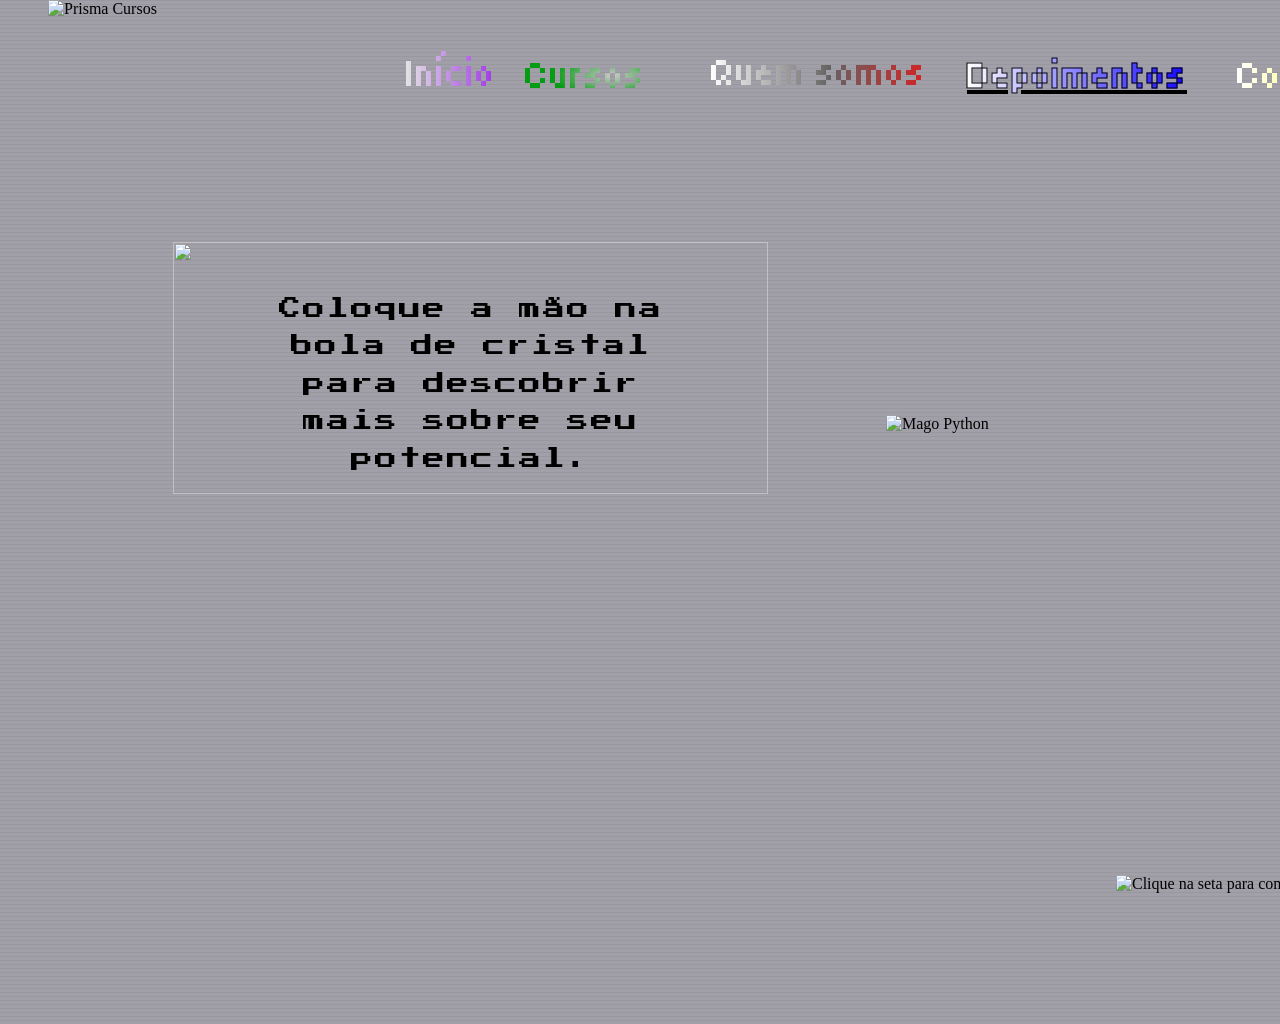
==== prisma_cursos.html @ d0d4cd52 "Add initial HTML structure for Prisma Cursos" ====
<!DOCTYPE html>
<html lang="pt-BR">
<head>
<meta charset="utf-8">
<meta name="viewport" content="width=device-width, initial-scale=1">
<title>Prisma Cursos</title>
<link rel="preconnect" href="https://fonts.googleapis.com">
<link rel="preconnect" href="https://fonts.gstatic.com" crossorigin>
<link href="https://fonts.googleapis.com/css2?family=Press+Start+2P&family=Tiny5&display=swap" rel="stylesheet">
<style>
* { -webkit-font-smoothing: antialiased; box-sizing: border-box; margin: 0; padding: 0; }
html, body { height: 100%; }
a { text-decoration: none; }

.tela-inicial-de {
  width: 100%;
  min-width: 1440px;
  min-height: 1024px;
  position: relative;
  background-image: url('img/biblioteca.png');
  background-size: cover;
  background-position: center center;
  overflow: hidden;
}

.tela-inicial-de::before {
  content: '';
  position: absolute;
  inset: 0;
  background: rgba(10, 4, 25, 0.38);
  pointer-events: none;
  z-index: 0;
}

/* ── LOGO ── */
.tela-inicial-de .logo {
  position: absolute;
  top: 0;
  left: 48px;
  width: 150px;
  height: 150px;
  object-fit: cover;
  z-index: 10;
  image-rendering: pixelated;
}

/* ── MAGO ── */
.tela-inicial-de .mago-python {
  position: absolute;
  top: calc(50% - 97px);
  right: 0;
  width: 554px;
  height: 554px;
  object-fit: cover;
  z-index: 10;
  image-rendering: pixelated;
}

/* ── BOLA DE CRISTAL ── */
.tela-inicial-de .bola-de-cristal {
  position: absolute;
  top: 531px;
  left: 89px;
  width: 459px;
  height: 459px;
  background-image: url('img/bola-cristal.png');
  background-size: cover;
  background-position: 50% 50%;
  z-index: 10;
  cursor: pointer;
  image-rendering: pixelated;
  transition: filter 0.2s;
}
.tela-inicial-de .bola-de-cristal:hover {
  filter: drop-shadow(0 0 28px #9b30ffbb);
}

/* ── BALÃO DE DIÁLOGO ── */
.tela-inicial-de .caixas-dialogo-img {
  position: absolute;
  top: 242px;
  left: 173px;
  width: 595px;
  height: 252px;
  z-index: 11;
  image-rendering: pixelated;
}

/* ── TEXTO DO BALÃO ── */
.tela-inicial-de .coloque-a-m-o-na {
  position: absolute;
  top: 291px;
  left: 225px;
  width: 492px;
  font-family: "Press Start 2P", monospace;
  font-weight: 400;
  color: #000000;
  font-size: 22px;
  text-align: center;
  letter-spacing: 2px;
  line-height: 1.7;
  z-index: 12;
}

/* ── BARRA SUPERIOR (nav) ── */
.tela-inicial-de .barra-superior {
  position: absolute;
  top: calc(50% - 462px);
  left: 406px;
  width: 996px;
  height: 50px;
  display: flex;
  align-items: center;
  z-index: 20;
}

.barra-superior span,
.barra-superior a span {
  font-family: "Tiny5", monospace;
  font-weight: 400;
  font-size: 40px;
  line-height: normal;
  letter-spacing: 0;
  cursor: pointer;
  -webkit-background-clip: text;
  background-clip: text;
  -webkit-text-fill-color: transparent;
  text-decoration: underline;
  text-decoration-color: currentColor;
  display: inline-block;
}

/* Início — purple → grey */
.nav-inicio {
  height: 48px;
  width: 111px;
  white-space: nowrap;
  background: linear-gradient(270deg, rgba(144,13,231,1) 0%, rgba(227,227,227,1) 100%);
}

/* Cursos — grey → green */
.nav-cursos {
  height: 45px;
  width: 120px;
  margin-left: 8px;
  white-space: nowrap;
  background: radial-gradient(50% 50% at 73% 50%, rgba(203,201,201,1) 0%, rgba(4,156,19,1) 100%);
}

/* Quem somos — white → grey → red */
.nav-quem {
  height: 50px;
  width: 238px;
  margin-left: 66px;
  background: linear-gradient(90deg, rgba(255,255,255,1) 0%, rgba(101,98,98,1) 50%, rgba(239,20,20,1) 100%);
}

/* Depoimentos — white → blue */
.nav-depoimentos {
  height: 45px;
  width: 220px;
  margin-left: 18px;
  white-space: nowrap;
  -webkit-text-stroke: 1px #000000;
  background: linear-gradient(90deg, rgba(255,255,255,1) 0%, rgba(19,7,255,1) 100%);
}

/* Contatos — white → yellow */
.nav-contatos {
  height: 45px;
  width: 155px;
  margin-left: 50px;
  white-space: nowrap;
  background: linear-gradient(90deg, rgba(255,255,255,1) 0%, rgba(251,255,0,1) 100%);
}

/* ── CTA — bottom right ── */
.tela-inicial-de .image {
  position: absolute;
  top: 875px;
  left: 1116px;
  width: 324px;
  height: 149px;
  object-fit: cover;
  z-index: 10;
  image-rendering: pixelated;
  cursor: pointer;
}

/* scanline */
.tela-inicial-de::after {
  content: '';
  position: absolute;
  inset: 0;
  pointer-events: none;
  z-index: 1;
  background: repeating-linear-gradient(
    0deg,
    transparent 0px,
    transparent 3px,
    rgba(0,0,0,0.05) 3px,
    rgba(0,0,0,0.05) 4px
  );
}
</style>
</head>
<body>
<div class="tela-inicial-de">

  <img class="logo" src="img/logo.png" alt="Prisma Cursos">

  <img class="mago-python" src="img/mago-python.png" alt="Mago Python">

  <a href="https://igordev-exe.github.io/QuizMago/" target="_blank" rel="noopener noreferrer">
    <div class="bola-de-cristal"></div>
  </a>

  <img class="caixas-dialogo-img" src="img/caixas-dialogo-img-2.png" alt="">

  <p class="coloque-a-m-o-na">Coloque a mão na<br>bola de cristal<br>para descobrir<br>mais sobre seu potencial.</p>

  <div class="barra-superior">
    <span class="nav-inicio">Início</span>
    <a href="#"><span class="nav-cursos">Cursos</span></a>
    <span class="nav-quem">Quem somos</span>
    <span class="nav-depoimentos">Depoimentos</span>
    <span class="nav-contatos">Contatos</span>
  </div>

  <img class="image" src="img/image-20.png" alt="Clique na seta para começar os cursos">

</div>
</body>
</html>
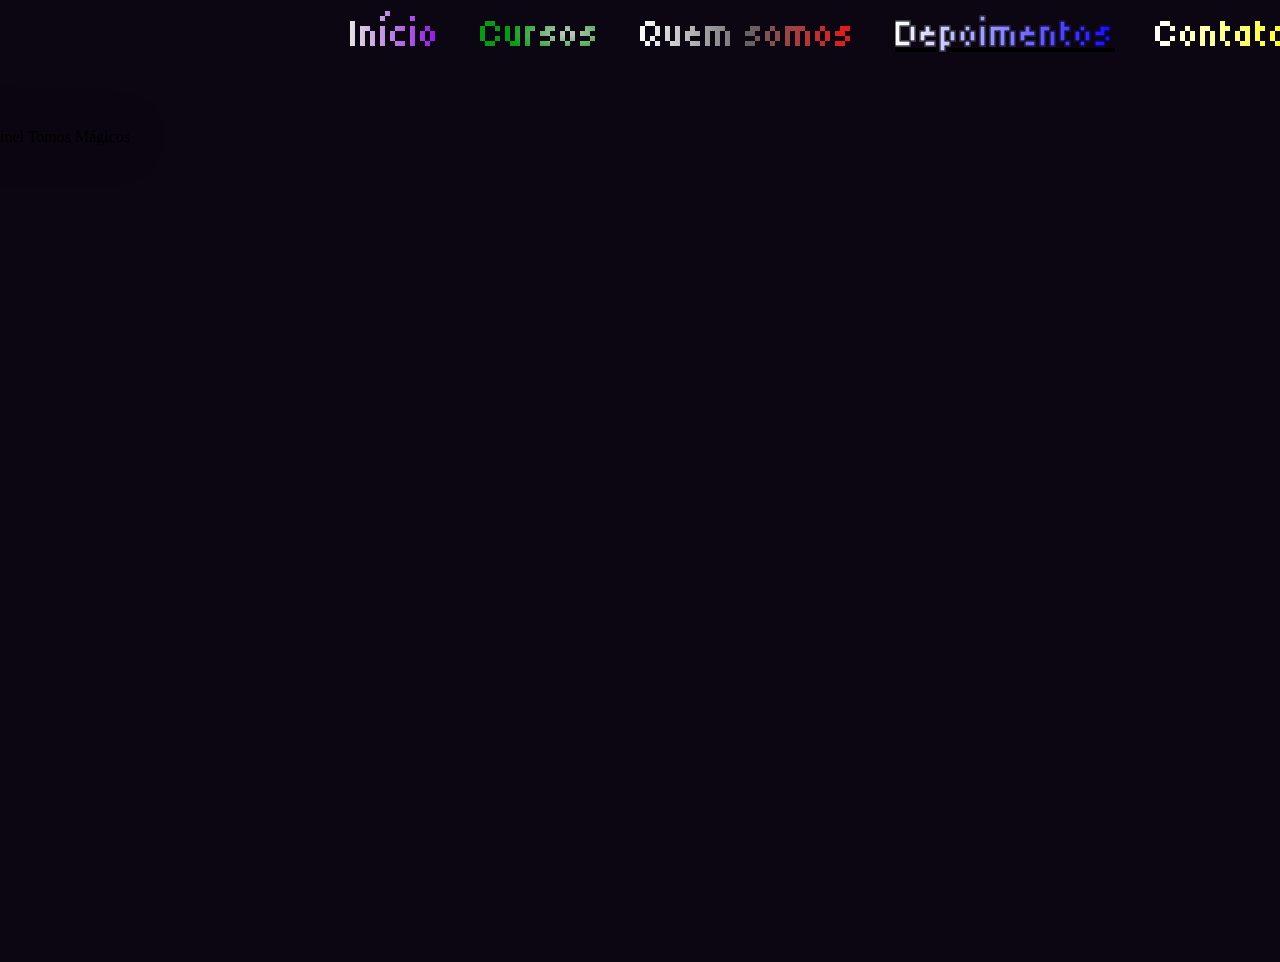
==== commit 0cbfe1d3: "Update prisma_cursos.html" ====
--- a/prisma_cursos.html
+++ b/prisma_cursos.html
@@ -1,234 +1,34 @@
 <!DOCTYPE html>
 <html lang="pt-BR">
 <head>
-<meta charset="utf-8">
-<meta name="viewport" content="width=device-width, initial-scale=1">
-<title>Prisma Cursos</title>
-<link rel="preconnect" href="https://fonts.googleapis.com">
-<link rel="preconnect" href="https://fonts.gstatic.com" crossorigin>
-<link href="https://fonts.googleapis.com/css2?family=Press+Start+2P&family=Tiny5&display=swap" rel="stylesheet">
-<style>
-* { -webkit-font-smoothing: antialiased; box-sizing: border-box; margin: 0; padding: 0; }
-html, body { height: 100%; }
-a { text-decoration: none; }
-
-.tela-inicial-de {
-  width: 100%;
-  min-width: 1440px;
-  min-height: 1024px;
-  position: relative;
-  background-image: url('img/biblioteca.png');
-  background-size: cover;
-  background-position: center center;
-  overflow: hidden;
-}
-
-.tela-inicial-de::before {
-  content: '';
-  position: absolute;
-  inset: 0;
-  background: rgba(10, 4, 25, 0.38);
-  pointer-events: none;
-  z-index: 0;
-}
-
-/* ── LOGO ── */
-.tela-inicial-de .logo {
-  position: absolute;
-  top: 0;
-  left: 48px;
-  width: 150px;
-  height: 150px;
-  object-fit: cover;
-  z-index: 10;
-  image-rendering: pixelated;
-}
-
-/* ── MAGO ── */
-.tela-inicial-de .mago-python {
-  position: absolute;
-  top: calc(50% - 97px);
-  right: 0;
-  width: 554px;
-  height: 554px;
-  object-fit: cover;
-  z-index: 10;
-  image-rendering: pixelated;
-}
-
-/* ── BOLA DE CRISTAL ── */
-.tela-inicial-de .bola-de-cristal {
-  position: absolute;
-  top: 531px;
-  left: 89px;
-  width: 459px;
-  height: 459px;
-  background-image: url('img/bola-cristal.png');
-  background-size: cover;
-  background-position: 50% 50%;
-  z-index: 10;
-  cursor: pointer;
-  image-rendering: pixelated;
-  transition: filter 0.2s;
-}
-.tela-inicial-de .bola-de-cristal:hover {
-  filter: drop-shadow(0 0 28px #9b30ffbb);
-}
-
-/* ── BALÃO DE DIÁLOGO ── */
-.tela-inicial-de .caixas-dialogo-img {
-  position: absolute;
-  top: 242px;
-  left: 173px;
-  width: 595px;
-  height: 252px;
-  z-index: 11;
-  image-rendering: pixelated;
-}
-
-/* ── TEXTO DO BALÃO ── */
-.tela-inicial-de .coloque-a-m-o-na {
-  position: absolute;
-  top: 291px;
-  left: 225px;
-  width: 492px;
-  font-family: "Press Start 2P", monospace;
-  font-weight: 400;
-  color: #000000;
-  font-size: 22px;
-  text-align: center;
-  letter-spacing: 2px;
-  line-height: 1.7;
-  z-index: 12;
-}
-
-/* ── BARRA SUPERIOR (nav) ── */
-.tela-inicial-de .barra-superior {
-  position: absolute;
-  top: calc(50% - 462px);
-  left: 406px;
-  width: 996px;
-  height: 50px;
-  display: flex;
-  align-items: center;
-  z-index: 20;
-}
-
-.barra-superior span,
-.barra-superior a span {
-  font-family: "Tiny5", monospace;
-  font-weight: 400;
-  font-size: 40px;
-  line-height: normal;
-  letter-spacing: 0;
-  cursor: pointer;
-  -webkit-background-clip: text;
-  background-clip: text;
-  -webkit-text-fill-color: transparent;
-  text-decoration: underline;
-  text-decoration-color: currentColor;
-  display: inline-block;
-}
-
-/* Início — purple → grey */
-.nav-inicio {
-  height: 48px;
-  width: 111px;
-  white-space: nowrap;
-  background: linear-gradient(270deg, rgba(144,13,231,1) 0%, rgba(227,227,227,1) 100%);
-}
-
-/* Cursos — grey → green */
-.nav-cursos {
-  height: 45px;
-  width: 120px;
-  margin-left: 8px;
-  white-space: nowrap;
-  background: radial-gradient(50% 50% at 73% 50%, rgba(203,201,201,1) 0%, rgba(4,156,19,1) 100%);
-}
-
-/* Quem somos — white → grey → red */
-.nav-quem {
-  height: 50px;
-  width: 238px;
-  margin-left: 66px;
-  background: linear-gradient(90deg, rgba(255,255,255,1) 0%, rgba(101,98,98,1) 50%, rgba(239,20,20,1) 100%);
-}
-
-/* Depoimentos — white → blue */
-.nav-depoimentos {
-  height: 45px;
-  width: 220px;
-  margin-left: 18px;
-  white-space: nowrap;
-  -webkit-text-stroke: 1px #000000;
-  background: linear-gradient(90deg, rgba(255,255,255,1) 0%, rgba(19,7,255,1) 100%);
-}
-
-/* Contatos — white → yellow */
-.nav-contatos {
-  height: 45px;
-  width: 155px;
-  margin-left: 50px;
-  white-space: nowrap;
-  background: linear-gradient(90deg, rgba(255,255,255,1) 0%, rgba(251,255,0,1) 100%);
-}
-
-/* ── CTA — bottom right ── */
-.tela-inicial-de .image {
-  position: absolute;
-  top: 875px;
-  left: 1116px;
-  width: 324px;
-  height: 149px;
-  object-fit: cover;
-  z-index: 10;
-  image-rendering: pixelated;
-  cursor: pointer;
-}
-
-/* scanline */
-.tela-inicial-de::after {
-  content: '';
-  position: absolute;
-  inset: 0;
-  pointer-events: none;
-  z-index: 1;
-  background: repeating-linear-gradient(
-    0deg,
-    transparent 0px,
-    transparent 3px,
-    rgba(0,0,0,0.05) 3px,
-    rgba(0,0,0,0.05) 4px
-  );
-}
-</style>
+    <meta charset="UTF-8">
+    <meta name="viewport" content="width=device-width, initial-scale=1.0">
+    <title>Prisma Cursos - Tomos Mágicos</title>
+    <link rel="stylesheet" href="style.css">
+    
+    <link rel="preconnect" href="https://fonts.googleapis.com">
+    <link rel="preconnect" href="https://fonts.gstatic.com" crossorigin>
+    <link href="https://fonts.googleapis.com/css2?family=Press+Start+2P&family=Tiny5&display=swap" rel="stylesheet">
 </head>
 <body>
-<div class="tela-inicial-de">
 
-  <img class="logo" src="img/logo.png" alt="Prisma Cursos">
+    <div class="tela-container">
+        <header class="header-superior">
+            <img class="logo" src="img/image-2.png" alt="Logo Prisma Cursos">
+            
+            <nav class="menu-nav">
+                <a href="#" class="menu-item nav-inicio">Início</a>
+                <a href="#" class="menu-item nav-cursos">Cursos</a>
+                <a href="#" class="menu-item nav-quem-somos">Quem somos</a>
+                <a href="#" class="menu-item nav-depoimentos">Depoimentos</a>
+                <a href="#" class="menu-item nav-contatos">Contatos</a>
+            </nav>
+        </header>
 
-  <img class="mago-python" src="img/mago-python.png" alt="Mago Python">
+        <main class="conteudo-principal">
+            <img class="painel-cursos" src="img/rectangle-4.png" alt="Painel Tomos Mágicos">
+        </main>
+    </div>
 
-  <a href="https://igordev-exe.github.io/QuizMago/" target="_blank" rel="noopener noreferrer">
-    <div class="bola-de-cristal"></div>
-  </a>
-
-  <img class="caixas-dialogo-img" src="img/caixas-dialogo-img-2.png" alt="">
-
-  <p class="coloque-a-m-o-na">Coloque a mão na<br>bola de cristal<br>para descobrir<br>mais sobre seu potencial.</p>
-
-  <div class="barra-superior">
-    <span class="nav-inicio">Início</span>
-    <a href="#"><span class="nav-cursos">Cursos</span></a>
-    <span class="nav-quem">Quem somos</span>
-    <span class="nav-depoimentos">Depoimentos</span>
-    <span class="nav-contatos">Contatos</span>
-  </div>
-
-  <img class="image" src="img/image-20.png" alt="Clique na seta para começar os cursos">
-
-</div>
 </body>
 </html>
--- a/style.css
+++ b/style.css
@@ -0,0 +1,121 @@
+/* --- RESET E CONFIGURAÇÕES BÁSICAS --- */
+* {
+    margin: 0;
+    padding: 0;
+    box-sizing: border-box;
+    -webkit-font-smoothing: antialiased;
+}
+
+html, body {
+    height: 100%;
+    background-color: #0b0612; /* Fundo escuro de segurança */
+    display: flex;
+    justify-content: center;
+    align-items: center;
+}
+
+/* Renderização Pixel Art nítida para todas as imagens */
+img {
+    image-rendering: pixelated;
+    image-rendering: crisp-edges;
+}
+
+/* --- CONTAINER PRINCIPAL (1440x1024) --- */
+.tela-container {
+    width: 1440px;
+    height: 1024px;
+    position: relative;
+    /* Fundo da biblioteca mágica */
+    background-image: url('img/livros-os-cursos.png'); 
+    background-size: cover;
+    background-position: center;
+    display: flex;
+    flex-direction: column;
+    overflow: hidden;
+}
+
+/* --- CABEÇALHO --- */
+.header-superior {
+    width: 100%;
+    height: 150px;
+    display: flex;
+    justify-content: space-between;
+    align-items: center;
+    padding: 0 50px;
+    margin-top: 20px;
+}
+
+.logo {
+    width: 150px;
+    height: 150px;
+    object-fit: contain;
+}
+
+/* --- MENU --- */
+.menu-nav {
+    display: flex;
+    gap: 40px;
+    align-items: center;
+}
+
+.menu-item {
+    font-family: "Tiny5", sans-serif;
+    font-weight: 400;
+    font-size: 40px;
+    text-decoration: underline;
+    text-transform: none;
+    transition: transform 0.2s ease;
+}
+
+.menu-item:hover {
+    transform: scale(1.05);
+}
+
+/* --- CORES DO MENU (COM OS GRADIENTES DO FIGMA) --- */
+.nav-inicio {
+    background: linear-gradient(270deg, rgba(144, 13, 231, 1) 0%, rgba(227, 227, 227, 1) 100%);
+    -webkit-background-clip: text;
+    -webkit-text-fill-color: transparent;
+}
+
+.nav-cursos {
+    background: radial-gradient(50% 50% at 73% 50%, rgba(203, 201, 201, 1) 0%, rgba(4, 156, 19, 1) 100%);
+    -webkit-background-clip: text;
+    -webkit-text-fill-color: transparent;
+}
+
+.nav-quem-somos {
+    background: linear-gradient(90deg, rgba(255, 255, 255, 1) 0%, rgba(101, 98, 98, 1) 50%, rgba(239, 20, 20, 1) 100%);
+    -webkit-background-clip: text;
+    -webkit-text-fill-color: transparent;
+}
+
+.nav-depoimentos {
+    -webkit-text-stroke: 1px #000000;
+    background: linear-gradient(90deg, rgba(255, 255, 255, 1) 0%, rgba(19, 7, 255, 1) 100%);
+    -webkit-background-clip: text;
+    -webkit-text-fill-color: transparent;
+}
+
+.nav-contatos {
+    background: linear-gradient(90deg, rgba(255, 255, 255, 1) 0%, rgba(251, 255, 0, 1) 100%);
+    -webkit-background-clip: text;
+    -webkit-text-fill-color: transparent;
+}
+
+/* --- ÁREA PRINCIPAL DO PAINEL DE CURSOS --- */
+.conteudo-principal {
+    flex: 1; /* Ocupa o restante do espaço abaixo do menu */
+    display: flex;
+    justify-content: center;
+    align-items: flex-start;
+    padding-top: 20px; /* Ajuste esse valor para subir ou descer o painel inteiro */
+}
+
+.painel-cursos {
+    width: 1344px; /* Mantém a proporção do Figma */
+    max-height: 896px;
+    object-fit: contain;
+    /* Adicionando um leve efeito de sombra mágica para destacar o painel do fundo */
+    filter: drop-shadow(0px 0px 20px rgba(0, 0, 0, 0.8));
+}
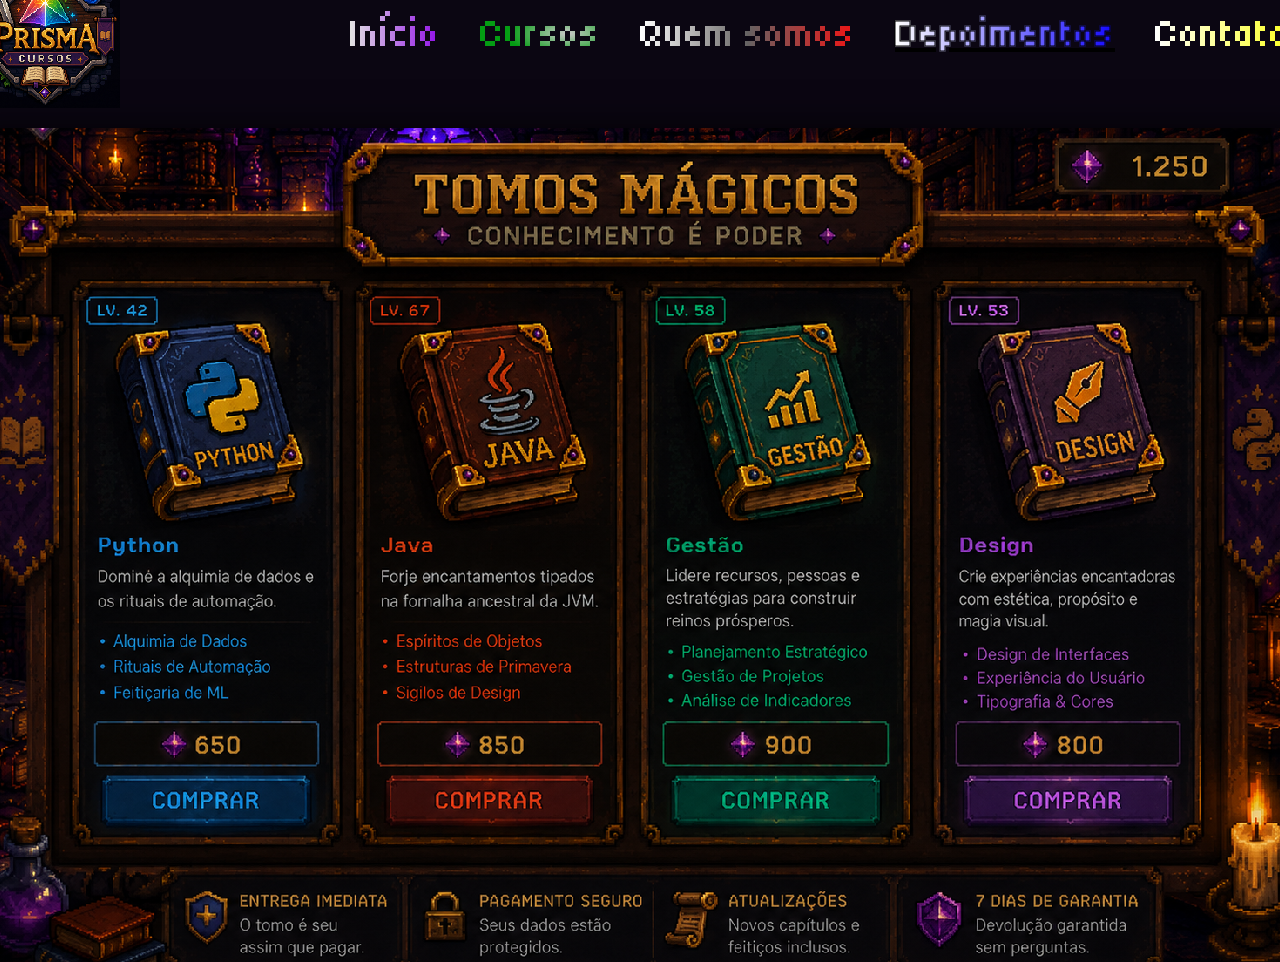
==== commit 3930c33b: "Update prisma_cursos.html" ====
--- a/prisma_cursos.html
+++ b/prisma_cursos.html
@@ -14,7 +14,7 @@
 
     <div class="tela-container">
         <header class="header-superior">
-            <img class="logo" src="img/image-2.png" alt="Logo Prisma Cursos">
+            <img class="logo" src="logo.png" alt="Logo Prisma Cursos">
             
             <nav class="menu-nav">
                 <a href="#" class="menu-item nav-inicio">Início</a>
@@ -26,7 +26,7 @@
         </header>
 
         <main class="conteudo-principal">
-            <img class="painel-cursos" src="img/rectangle-4.png" alt="Painel Tomos Mágicos">
+            <img class="painel-cursos" src="cursos.png" alt="Painel Tomos Mágicos">
         </main>
     </div>
 
--- a/style.css
+++ b/style.css
@@ -25,8 +25,8 @@
     width: 1440px;
     height: 1024px;
     position: relative;
-    /* Fundo da biblioteca mágica */
-    background-image: url('img/livros-os-cursos.png'); 
+    /* Imagem de fundo da biblioteca (certifique-se de que ela também está no GitHub) */
+    background-image: url('livros-os-cursos.png'); 
     background-size: cover;
     background-position: center;
     display: flex;
@@ -109,7 +109,7 @@
     display: flex;
     justify-content: center;
     align-items: flex-start;
-    padding-top: 20px; /* Ajuste esse valor para subir ou descer o painel inteiro */
+    padding-top: 20px; 
 }
 
 .painel-cursos {
